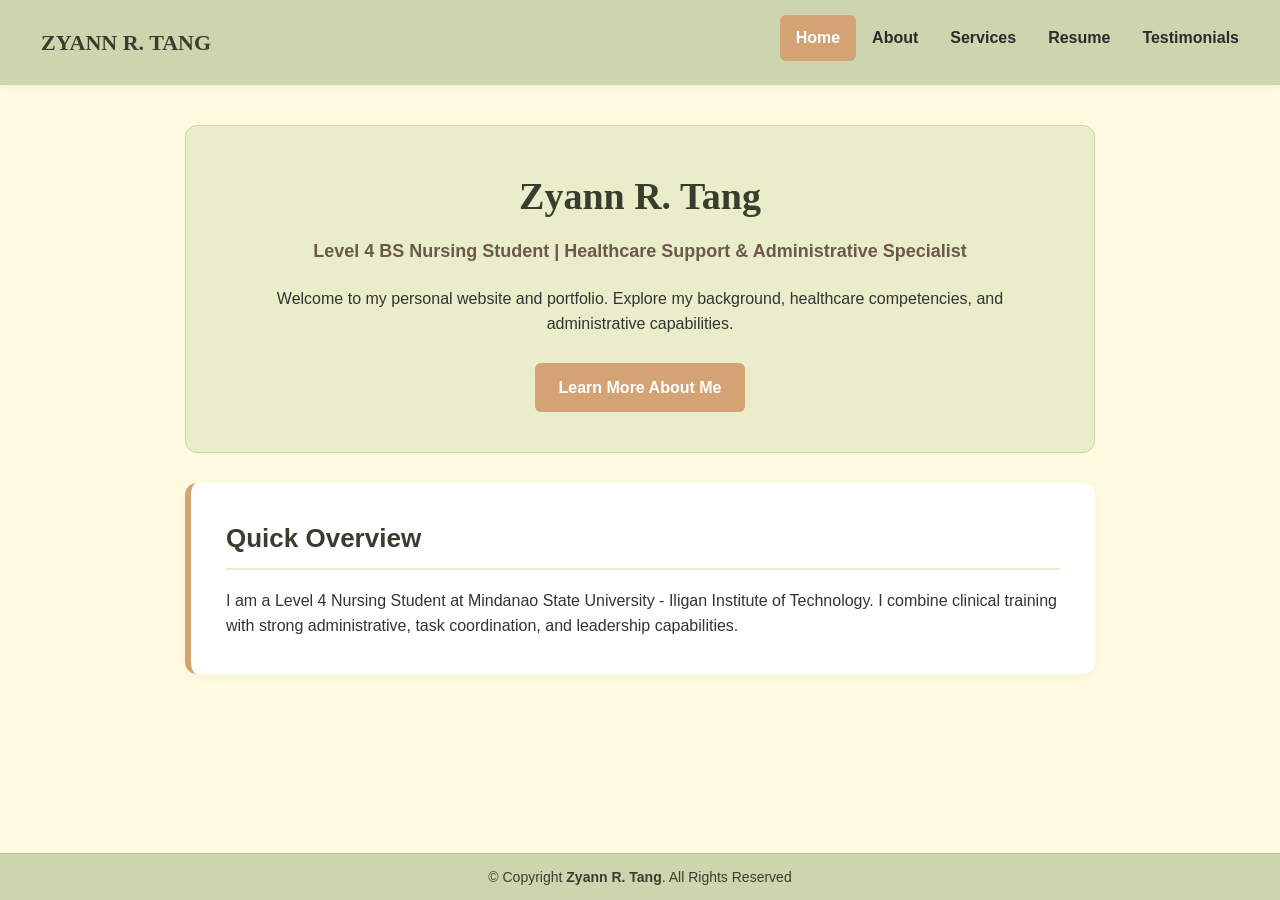
==== index.html @ a570621b "Add files via upload" ====
<!DOCTYPE html>
<html lang="en">
<head>
    <meta charset="UTF-8">
    <meta name="viewport" content="width=device-width, initial-scale=1.0">
    <title>Zyann R. Tang | Portfolio</title>
    <link rel="stylesheet" type="text/css" href="style.css">
</head>
<body>

    <header class="header">
        <div class="header-Left">
            <a href="index.html" class="logo">ZYANN R. TANG</a>
        </div>
        <nav class="header-Right">
            <a class="active" href="index.html">Home</a>
            <a href="about.html">About</a>
            <a href="services.html">Services</a>
            <a href="resume.html">Resume</a>
            <a href="testimonial.html">Testimonials</a>
        </nav>
    </header>

    <main class="container">
        <section class="hero-card">
            <h1>Zyann R. Tang</h1>
            <p class="headline">Level 4 BS Nursing Student | Healthcare Support & Administrative Specialist</p>
            <p>Welcome to my personal website and portfolio. Explore my background, healthcare competencies, and administrative capabilities.</p>
            <br>
            <a href="about.html" class="btn">Learn More About Me</a>
        </section>

        <section class="content-box">
            <h2>Quick Overview</h2>
            <p>I am a Level 4 Nursing Student at Mindanao State University - Iligan Institute of Technology. I combine clinical training with strong administrative, task coordination, and leadership capabilities.</p>
        </section>
    </main>

    <footer class="footer">
        © Copyright <strong>Zyann R. Tang</strong>. All Rights Reserved
    </footer>

</body>
</html>
---- style.css ----
/* Color Palette: #ccd5ae, #e9edc9, #fefae0, #faedcd, #d4a373 */

* {
    box-sizing: border-box;
    margin: 0;
    padding: 0;
}

body {
    background-color: #fefae0;
    font-family: 'Georgia', 'Arial', sans-serif;
    color: #333333;
    line-height: 1.6;
    padding-bottom: 70px;
}

/* Navigation Header */
.header {
    overflow: hidden;
    background-color: #ccd5ae;
    padding: 15px 25px;
    box-shadow: 0 2px 5px rgba(0,0,0,0.05);
}

.header a {
    float: left;
    color: #2b2b2b;
    text-align: center;
    padding: 10px 16px;
    text-decoration: none;
    font-size: 16px;
    font-weight: bold;
    border-radius: 6px;
    transition: background-color 0.3s, color 0.3s;
}

.header a.logo {
    font-size: 22px;
    color: #3a3d2e;
    font-family: Cambria, Georgia, serif;
}

.header a:hover {
    background-color: #d4a373;
    color: #ffffff;
}

.header a.active {
    background-color: #d4a373;
    color: #ffffff;
}

.header-Right {
    float: right;
}

/* Page Container */
.container {
    max-width: 950px;
    margin: 40px auto;
    padding: 0 20px;
}

/* Hero Card (Home) */
.hero-card {
    background-color: #e9edc9;
    padding: 40px;
    border-radius: 12px;
    text-align: center;
    border: 1px solid #ccd5ae;
    margin-bottom: 30px;
}

h1 {
    color: #3a3d2e;
    font-family: Cambria, Georgia, serif;
    font-size: 38px;
    margin-bottom: 10px;
}

.headline {
    font-size: 18px;
    color: #6c584c;
    font-weight: 600;
    margin-bottom: 20px;
}

.btn {
    display: inline-block;
    background-color: #d4a373;
    color: #ffffff;
    padding: 12px 24px;
    text-decoration: none;
    border-radius: 6px;
    font-weight: bold;
    transition: background-color 0.3s;
}

.btn:hover {
    background-color: #bc8a5f;
}

/* Main Content Box */
.content-box {
    background-color: #ffffff;
    padding: 35px;
    border-radius: 12px;
    border-left: 6px solid #d4a373;
    box-shadow: 0 4px 10px rgba(0,0,0,0.03);
    margin-bottom: 25px;
}

h2 {
    color: #3a3d2e;
    font-size: 26px;
    margin-bottom: 18px;
    border-bottom: 2px solid #e9edc9;
    padding-bottom: 8px;
}

/* Services Grid */
.grid {
    display: grid;
    grid-template-columns: repeat(auto-fit, minmax(260px, 1fr));
    gap: 20px;
    margin-top: 20px;
}

.card {
    background-color: #faedcd;
    padding: 22px;
    border-radius: 8px;
    border-top: 4px solid #d4a373;
}

.card h3 {
    color: #3a3d2e;
    margin-bottom: 10px;
    font-size: 18px;
}

/* Resume Item Styling */
.resume-block {
    margin-bottom: 20px;
}

.institution {
    font-weight: bold;
    color: #6c584c;
}

.badge-list {
    display: flex;
    flex-wrap: wrap;
    gap: 10px;
    list-style: none;
    margin-top: 10px;
}

.badge-list li {
    background-color: #e9edc9;
    padding: 6px 14px;
    border-radius: 20px;
    font-size: 14px;
    color: #3a3d2e;
}

/* Footer Styling */
.footer {
    position: fixed;
    left: 0;
    bottom: 0;
    width: 100%;
    background-color: #ccd5ae;
    color: #3a3d2e;
    text-align: center;
    padding: 12px 0;
    font-size: 14px;
    border-top: 1px solid #b5c296;
}

/* Responsive Navigation */
@media screen and (max-width: 650px) {
    .header a {
        float: none;
        display: block;
        text-align: left;
    }
    .header-Right {
        float: none;
    }
}
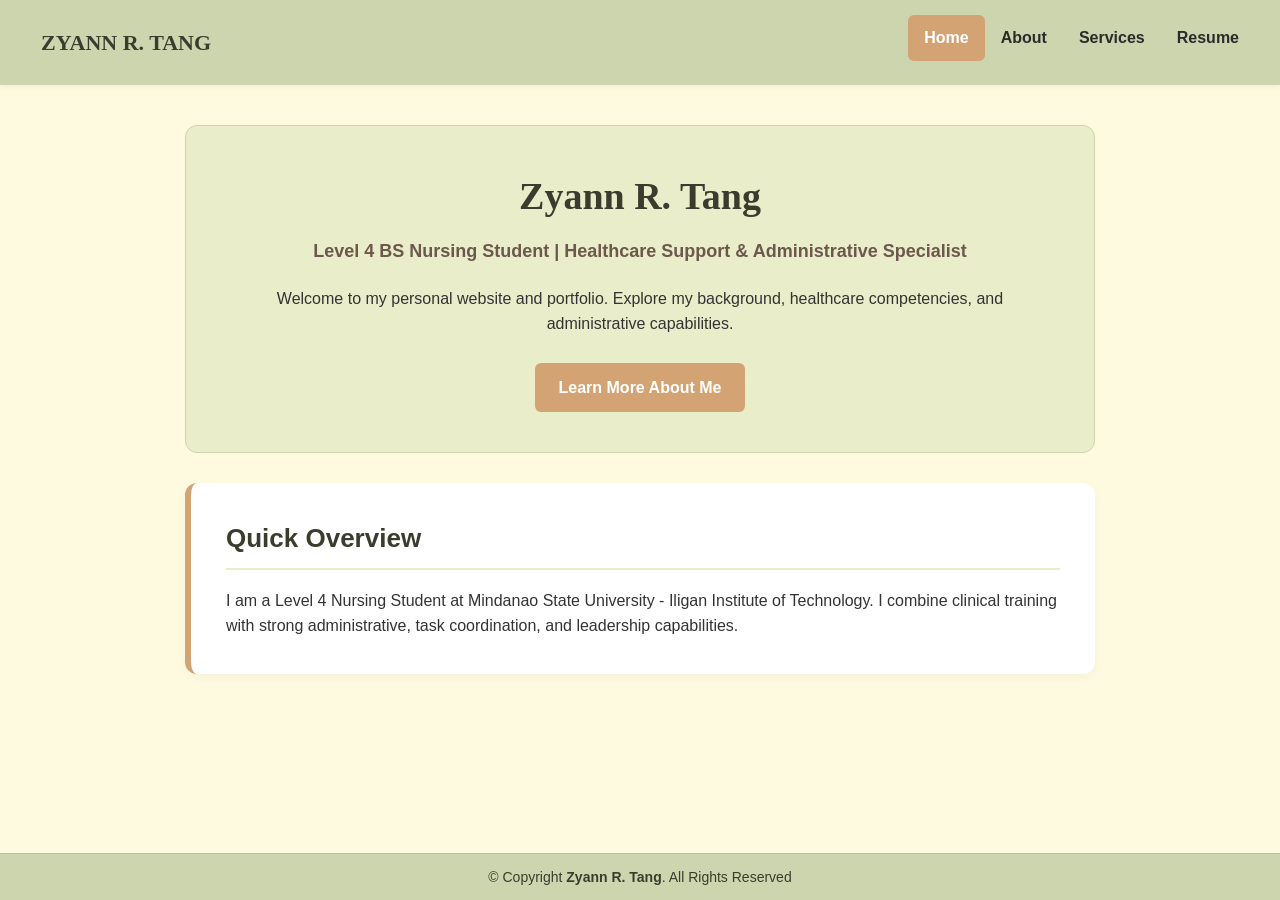
==== commit 2fb313bd: "Update index.html Signed-off-by: zynntng <zyann.tang@g.msuiit.edu.ph>" ====
--- a/index.html
+++ b/index.html
@@ -17,7 +17,6 @@
             <a href="about.html">About</a>
             <a href="services.html">Services</a>
             <a href="resume.html">Resume</a>
-            <a href="testimonial.html">Testimonials</a>
         </nav>
     </header>
 
@@ -41,4 +40,4 @@
     </footer>
 
 </body>
-</html>+</html>
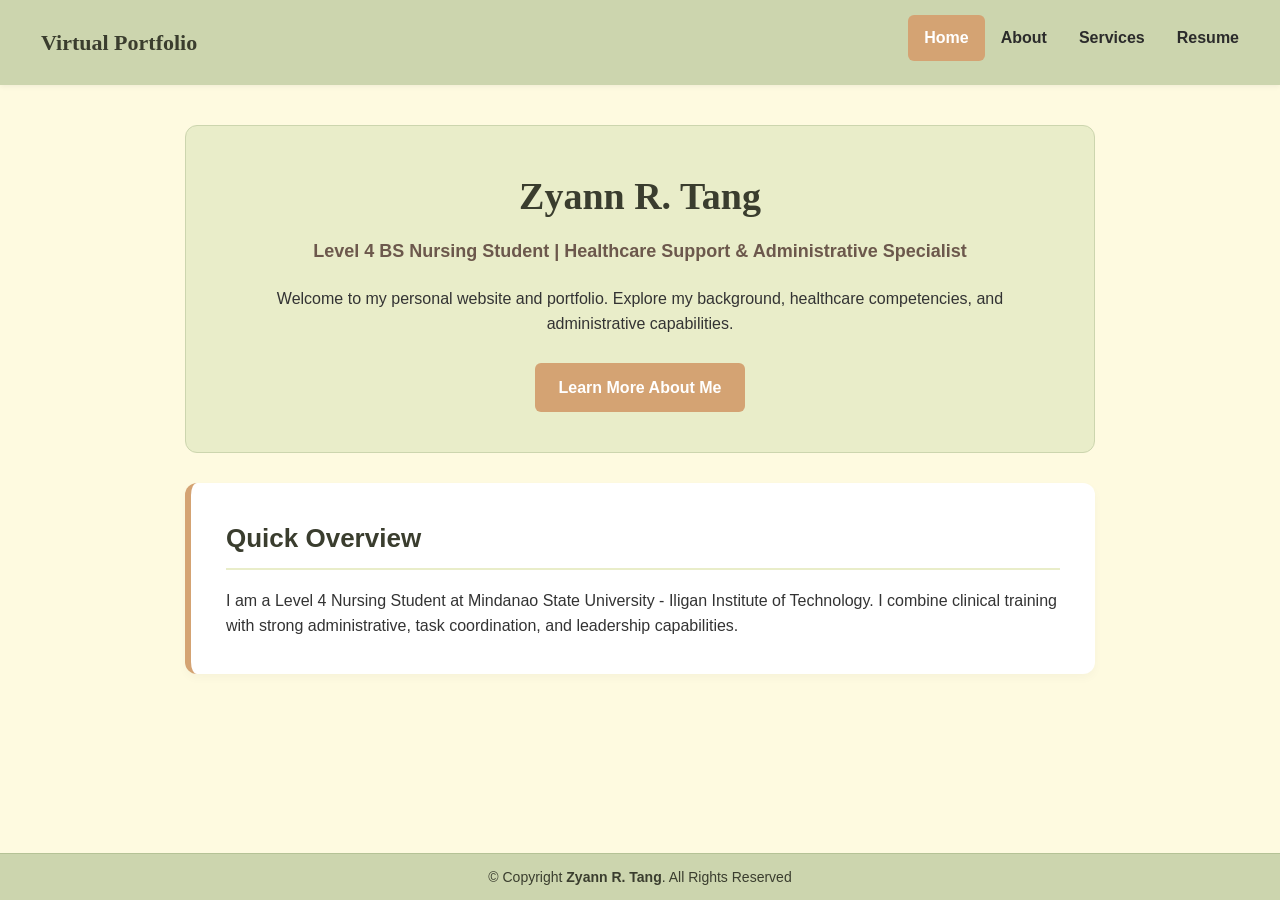
==== commit a048720f: "Update index.html Signed-off-by: zynntng <zyann.tang@g.msuiit.edu.ph>" ====
--- a/index.html
+++ b/index.html
@@ -10,7 +10,7 @@
 
     <header class="header">
         <div class="header-Left">
-            <a href="index.html" class="logo">ZYANN R. TANG</a>
+            <a href="index.html" class="logo">Virtual Portfolio</a>
         </div>
         <nav class="header-Right">
             <a class="active" href="index.html">Home</a>
